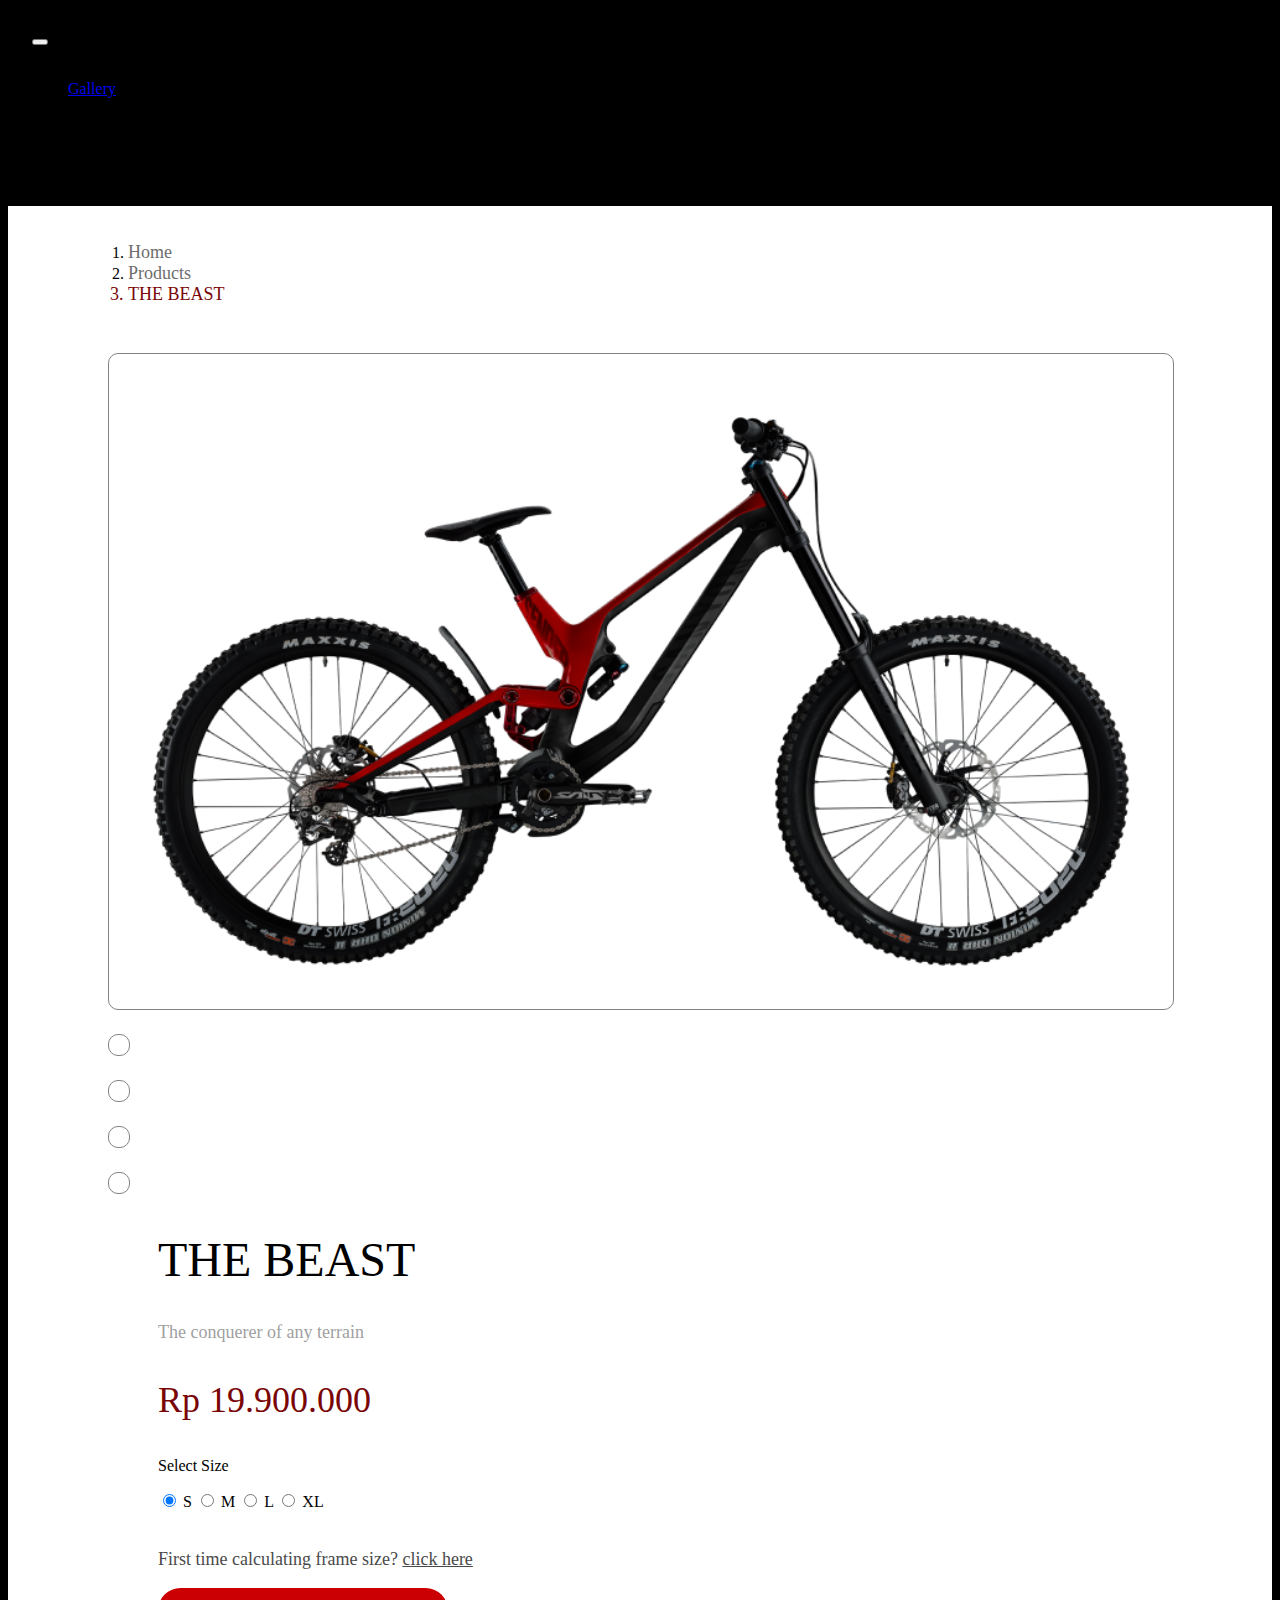
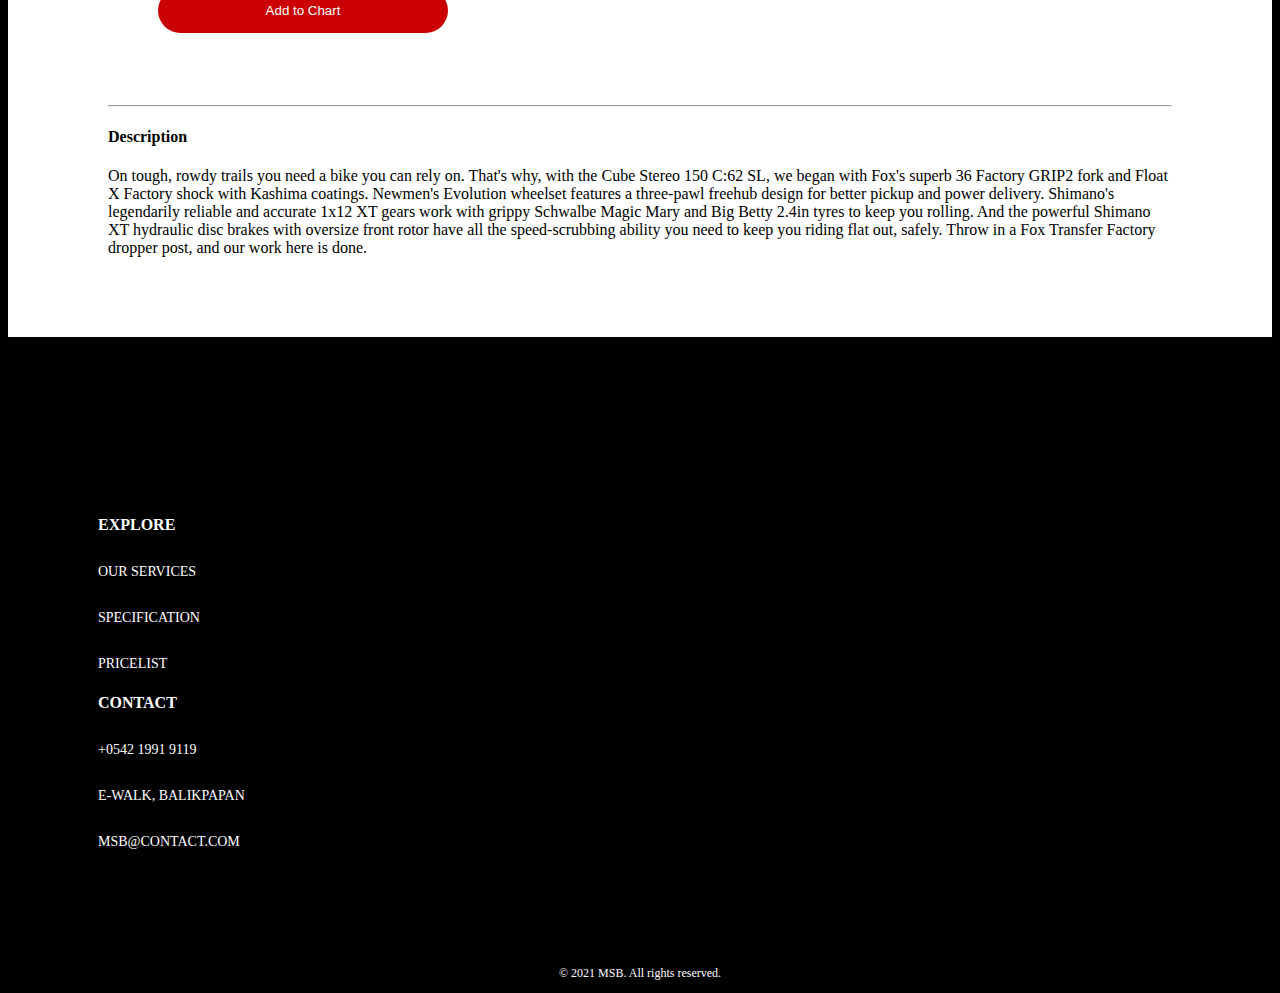
==== shop.html @ 003ff034 "Added shop pages" ====
<!DOCTYPE html>
<html lang="en">
  <head>
    <!-- Required meta tags -->
    <meta charset="utf-8" />
    <meta name="viewport" content="width=device-width, initial-scale=1" />

    <!-- Bootstrap CSS -->
    <link href="https://cdn.jsdelivr.net/npm/bootstrap@5.1.3/dist/css/bootstrap.min.css" rel="stylesheet" integrity="sha384-1BmE4kWBq78iYhFldvKuhfTAU6auU8tT94WrHftjDbrCEXSU1oBoqyl2QvZ6jIW3" crossorigin="anonymous" />
    <link rel="stylesheet" href="style.css" />
    <link rel="icon" href="img/Logo.png" />
    <title></title>
  </head>
  <body>

    <!--Navbar-->
    <nav class="navbar navbar-expand-sm navbar-dark mx-auto" style="background-color: black;">
        <div class="container-fluid">
          <a class="navbar-brand" href="#"><img src="img/Logo.png" style="width: 71px" alt="" /></a>
          <button class="navbar-toggler" type="button" data-bs-toggle="collapse" data-bs-target="#navbarSupportedContent" aria-controls="navbarSupportedContent" aria-expanded="false" aria-label="Toggle navigation">
            <span class="navbar-toggler-icon"></span>
          </button>
          <div class="collapse navbar-collapse" id="navbarSupportedContent">
            <ul class="navbar-nav me-auto mb-2 mb-lg-0">
              <li class="nav-item">
                <a class="nav-link  href="#">Home</a>
              </li>
              <li class="nav-item">
                <a class="nav-link" href="#">Gallery</a>
              </li>
              <li class="nav-item">
                <a class="nav-link active" aria-current="page">Product</a>
              </li>
              <li class="nav-item">
                <a class="nav-link">Review</a>
              </li>
              <li class="nav-item">
                <a class="nav-link">Support</a>
              </li>
            </ul>
            <input  id='searchBar' class="searchbar" name='search' type='search' placeholder='Search&hellip;'>
            <a class="navbar-brand " href="#" id="search"><img src="img/search.png" alt=""  onClick="searchBar()"/></a>
    </div>
          </div>
        </div>
      </nav>
    <!--Navbar-->

    <!--Breadcrumbs-->
    <div class="container bread">
        <nav aria-label="breadcrumb">
            <ol class="breadcrumb">
            <li class="breadcrumb-item"><a href="index.html">Home</a></li>
            <li class="breadcrumb-item"><a href="#">Products</a></li>
            <li class="breadcrumb-item active" id="active" aria-current="page">The Beast</li>
            </ol>
        </nav>
    </div>
    <!--Breadcrumbs-->

    <!--Product-->
    <div class="container products">
        <div class="row">

        <!--Gambar-->
            <div class="col-lg-6">
            <img class="imgbig" src="IMG/thebeast.png" alt="">
                <div class="row ">
                    <div class="col-3">
                    <img class="imgsmall" src="img/pngwing 2.png" alt="">
                    </div>
                    <div class="col-3">
                    <img class="imgsmall" src="img/pngwing 3.png" alt="">
                    </div><div class="col-3">
                        <img class="imgsmall" src="img/pngwing 2.png" alt="">
                        </div>
                        <div class="col-3">
                        <img class="imgsmall" src="img/pngwing 3.png" alt="">
                        </div>
                  
                </div>
            </div>
        <!--Gambar-->

        <!--Deskripsi-->
            <div class="col desc-product">
                <div class="row">
                <h1 class="title-product">
                    THE BEAST
                </h1>
                <p class="shortdesc"> The conquerer of any terrain</p>
                <p class="price">Rp 19.900.000</p>
                </div>

                <div class="row ">
                <div class="size">
                    <p>Select Size</p>
                    <div class="btn-group" role="group" aria-label="Basic radio toggle button group">
                        <input type="radio" class="btn-check  " name="btnradio" id="btnradio1" autocomplete="off" checked>
                        <label class="btn btn-outline-danger" for="btnradio1">S</label>
                      
                        <input type="radio" class="btn-check " name="btnradio" id="btnradio2" autocomplete="off">
                        <label class="btn btn-outline-danger" for="btnradio2">M</label>
                      
                        <input type="radio" class="btn-check " name="btnradio" id="btnradio3" autocomplete="off">
                        <label class="btn btn-outline-danger" for="btnradio3">L</label>

                        <input type="radio" class="btn-check " name="btnradio" id="btnradio4" autocomplete="off">
                        <label class="btn btn-outline-danger" for="btnradio4">XL</label>
                      </div>
                    

                </div>
                <p class="firsttime">First time calculating frame size? <a href="#">click here</a> </p>
                </div>
                <div class="row">
                <div class="button-container">
                <button id="orderbutton">
                    <a href="#"> Add to Chart</a>
                </button>
               
                </div>
                </div>
                
            </div>
        <!--Deskripsi-->

        <!--Text barang-->
        <div class="row textbarang">
            <hr>
            <h4>Description</h4>
            <p>On tough, rowdy trails you need a bike you can rely on. That's why, with the Cube Stereo 150 C:62 SL, we began with Fox's superb 36 Factory GRIP2 fork and Float X Factory shock with Kashima coatings. Newmen's Evolution wheelset features a three-pawl freehub design for better pickup and power delivery.
                Shimano's legendarily reliable and accurate 1x12 XT gears work with grippy Schwalbe Magic Mary and Big Betty 2.4in tyres to keep you rolling. And the powerful Shimano XT hydraulic disc brakes with oversize front rotor have all the speed-scrubbing ability you need to keep you riding flat out, safely. Throw in a Fox Transfer Factory dropper post, and our work here is done.</p>
        </div>
        <!--Text barang-->
        </div>



    </div>
    <!--Product-->


    <!--Footer-->
    <div class="container footer">
      <div class="row">
        <div class="col">
          <img src="img/logocapt.png" alt="" />
        </div>
        <div class="col">
          <div class="row footer-menu">
            <div class="col">
              <h4 class="footer-title">EXPLORE</h4>
              <p>OUR SERVICES</p>
              <p>SPECIFICATION</p>
              <p>PRICELIST</p>
            </div>
            <div class="col">
              <h4 class="footer-title">CONTACT</h4>
              <p>+0542 1991 9119</p>
              <p>E-WALK, BALIKPAPAN</p>
              <p>MSB@CONTACT.COM</p>
            </div>
          </div>
        </div>
      </div>
    </div>
    <!--Footer-->

    <!--Copyright-->
    <div class="copyright">
      <p>© 2021 MSB. All rights reserved.</p>
    </div>
    <!--Copyright-->
    <script src="index.js"></script>
    <script src="https://cdn.jsdelivr.net/npm/bootstrap@5.1.3/dist/js/bootstrap.bundle.min.js" integrity="sha384-ka7Sk0Gln4gmtz2MlQnikT1wXgYsOg+OMhuP+IlRH9sENBO0LRn5q+8nbTov4+1p" crossorigin="anonymous"></script>
  </body>
</html>
---- style.css ----
body {
  background-color: black;
}
.navbar {
  padding: 20px;
  justify-content: center;
}
.navbar-nav {
  justify-content: center;
  width: 100%;
}
.searchbar {
  display: none;
}
#searchBar {
  margin-right: 20px;
  border-radius: 20px;
  border: none;
  padding: 5px;
  font-size: 18px;
  transition: 2s;
}

.search {
  cursor: pointer;
}
.hero {
  padding-bottom: 50px;
  margin-bottom: 32px;
}
.h1-hero,
.p-hero {
  text-align: center;
}
.h1-hero {
  color: #cb0002;
  font-size: 48px;
  margin-bottom: 30px;
  font-weight: 400;
}
span {
  font-weight: 700;
}
.p-hero {
  margin-top: -20px;
  color: #9f9f9f;
  font-size: 24px;
}
.button-hero {
  width: 276px;
  height: 68px;
  background-color: #cb0002;
  border: none;
  color: white;
  font-size: 24px;
  border-radius: 50px;
  margin: auto;
}
.features {
  background-color: white;
  max-width: 100%;
  padding: 20px;
  margin: 0;
}
#img-features {
  width: 500px;
}
.h1-img,
.p-img {
  color: white;
  position: relative;
  top: -50%;
  text-align: center;
}
.why {
  padding: 50px;
}
#why-img {
  width: 500px;
}

#why-logo {
  width: 100px;
  margin-top: -15px;
}
.h1-why {
  font-size: 72px;
}
.h1-why,
.p-why {
  color: white;
}
.card-container p,
h1 {
  text-align: center;
}
.card-container {
  max-width: 100%;
  padding: 20px;
  background-color: white;
}
.card {
  text-align: center;
  width: 350px;
  border: #acacac 0, 5px solid;
  padding: 20px;
  border-radius: 10px;
}
.card-btn {
  width: 150px;
  max-width: 100%;
  height: 40px;
  background-color: #cb0002;
  color: white;
  border-radius: 20px;
}
.card-container h1 {
  margin-top: 72px;
}

.customer {
  max-width: 100%;
  padding: 20px;
  background-color: white;
  padding-bottom: 120px;
}
.customer h1 {
  margin-top: 72px;
  margin-bottom: 64px;
}
.card-cust {
  width: 310px;
  max-width: 100%;
  text-align: center;
  border: #d4d4d4 1px solid;
  border-radius: 10px;
  padding-top: 30px;
}
.cust-img {
  width: 100px;
  margin: auto;
}
.card-text-cust {
  font-size: 14px;
}
.region {
  font-size: 12px;
  color: #9f9f9f;
}
.row .footer-menu {
  padding-top: 50px;
}
.footer {
  padding: 90px;
}
.footer-title {
  color: white;
}
.footer p {
  margin-top: 30px;
  color: white;
  font-size: 14px;
  font-weight: 300;
}
.copyright {
  text-align: center;
  font-size: 12px;
  color: white;
  font-weight: 200;
}
.bread {
  background: white;
  max-width: 100%;
  padding: 20px 20px 20px 80px;
}
.breadcrumb-item a {
  font-weight: 300;
  font-size: 18px;
  color: #6d6d6d;
  text-decoration: none;
}
#active {
  color: #790506;
  text-transform: uppercase;
  font-size: 18px;
  font-weight: normal;
}
.products {
  background-color: white;
  max-width: 100%;
  padding: 12px 100px 64px 100px;
}
.desc-product {
  margin-left: 50px;
}
.imgbig {
  width: 100%;
  border: 1px solid #838383;
  border-radius: 10px;
}
.imgsmall {
  width: 120px;
  margin-top: 20px;
  padding: 10px;
  border: 1px solid #838383;
  border-radius: 10px;
}
.title-product {
  font-size: 48px;
  font-weight: 500;
  line-height: 59px;
  text-align: left;
}
.shortdesc {
  font-size: 18px;
  font-weight: 400;
  line-height: 21px;
  color: #9f9f9f;
  text-align: left;
}
.price {
  font-size: 36px;
  font-weight: 500;
  line-height: 42px;
  text-align: left;
  color: #790506;
}
.btn-group {
  padding: 0px 0 20px 0;
}
.firsttime {
  font-weight: 400;
  color: #4a4a4a;
  font-size: 18px;
}
.firsttime a {
  font-weight: 400;
  color: #4a4a4a;
  font-size: 18px;
}
#orderbutton {
  background-color: #cb0002;
  border-radius: 50px;
  width: 290px;
  height: 45px;
  border-style: unset;
}
#orderbutton a {
  text-decoration: none;
  color: white;
}
.textbarang {
  padding-top: 64px;
}
/*/////////////////////////////////////////BREAKPOINTS/////////////////////////////////////////*/
@media (max-width: 1200px) {
  #img-features {
    width: 400px;
  }
  #why-img {
    width: 300px;
  }
  .card {
    margin: auto;
    text-align: center;
    width: 250px;
  }
  .card-cust {
    width: 280px;
  }
  .imgsmall {
    width: 100%;
  }
}
@media (max-width: 992px) {
  #img-features {
    width: 300px;
  }
  .h1-img {
    font-size: 24px;
  }
  .p-img {
    font-size: 12px;
  }
  #why-img {
    display: none;
  }
  .card {
    width: 200px;
  }
  .card-cust {
    width: 180px;
    padding: 10px;
  }
  .desc-product {
    margin-left: 0px;
    margin-top: 20px;
  }
}
@media (max-width: 768px) {
  #img-features {
    width: 100%;
    margin-bottom: 32px;
  }
  .h1-img {
    font-size: 36px;
  }
  .p-img {
    font-size: 18px;
  }
  .card {
    width: 400px;
    margin-bottom: 20px;
  }
  .card-cust {
    width: 300px;
    margin: auto;
    margin-bottom: 20px;
  }
  .imgbig {
    width: 100%;
  }
  .imgsmall {
    width: 100%;
  }
}
@media (max-width: 576px) {
  .p-hero {
    font-size: 18px;
  }
  .h1-hero {
    font-size: 36px;
  }
  .button-hero {
    width: 226px;
    height: 48px;
    font-size: 18px;
  }
  .card {
    width: 260px;
    margin-bottom: 20px;
  }
  .card-cust {
    width: 250px;
  }
  .products {
    padding: 12px 15px 64px 15px;
  }
  .imgsmall {
    width: 100%;
  }
  .imgbig {
    width: 550px;
    margin: auto;
    max-width: 100%;
  }
}
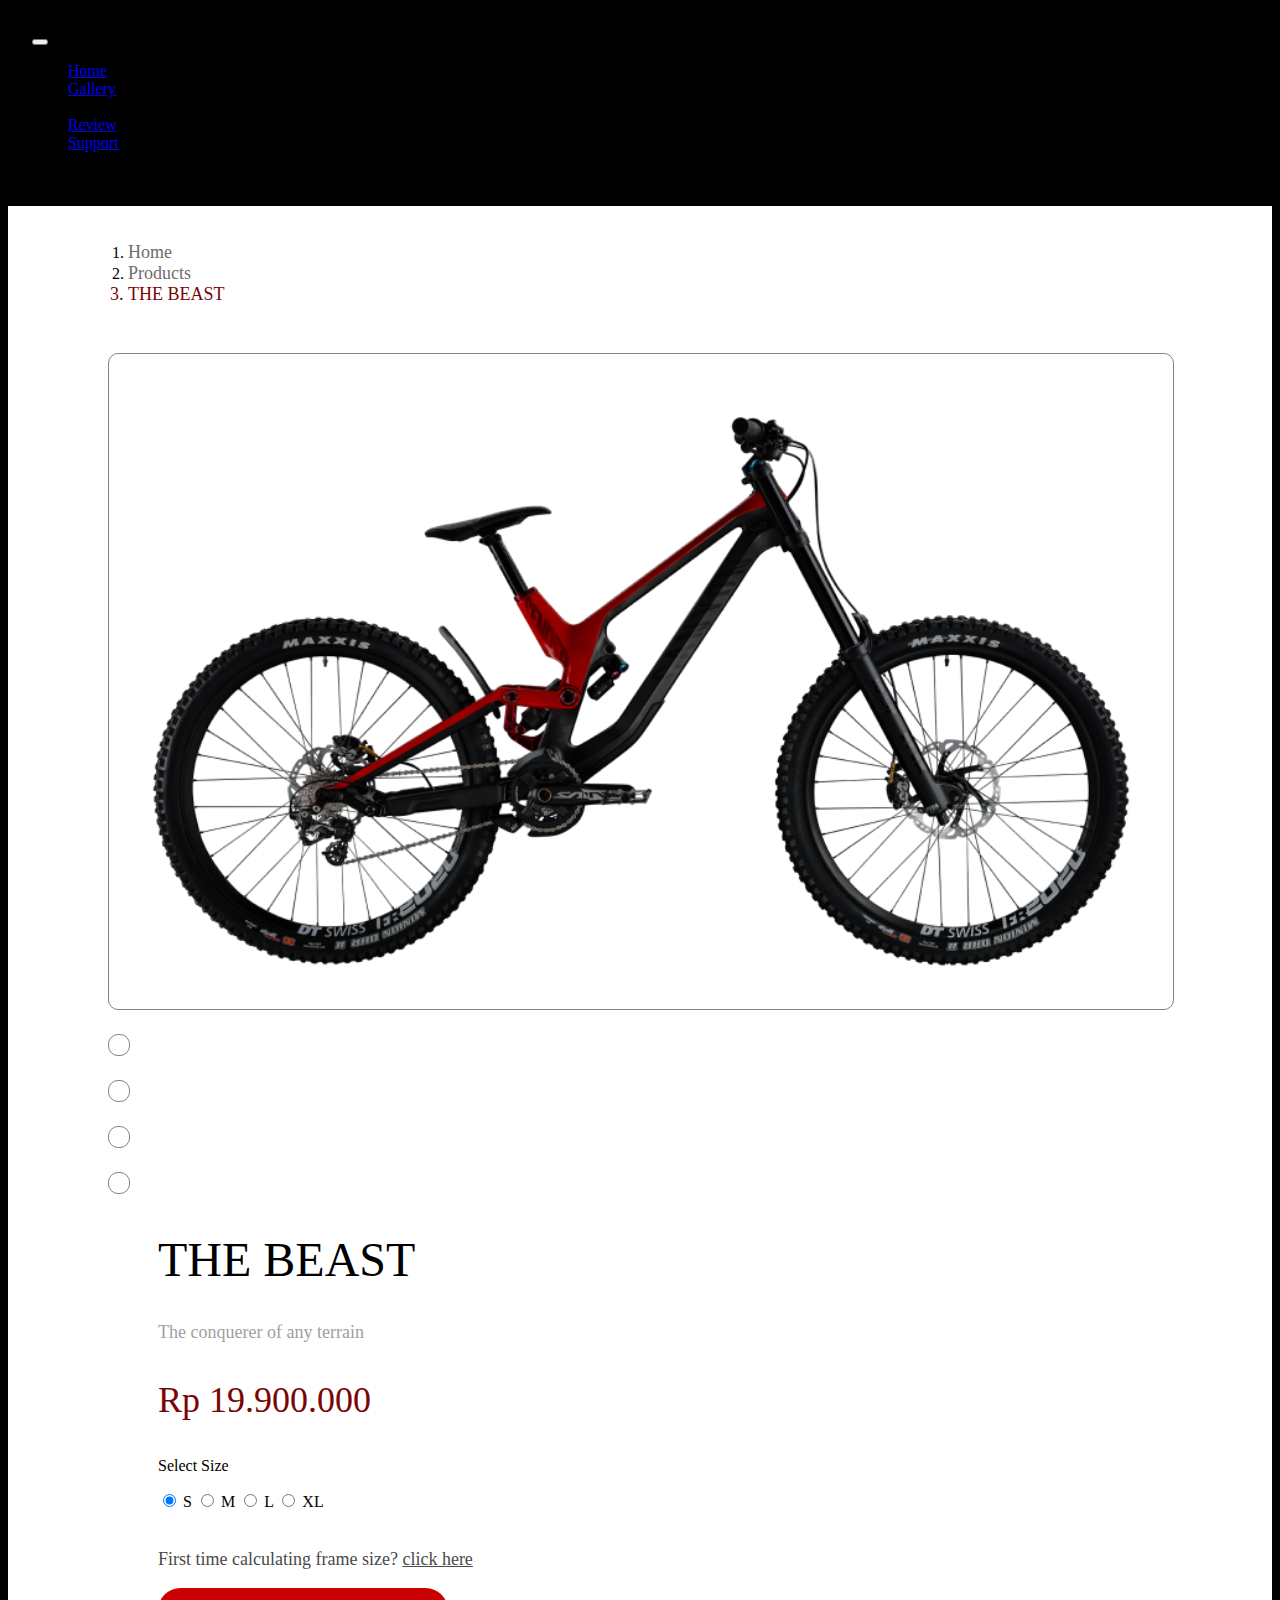
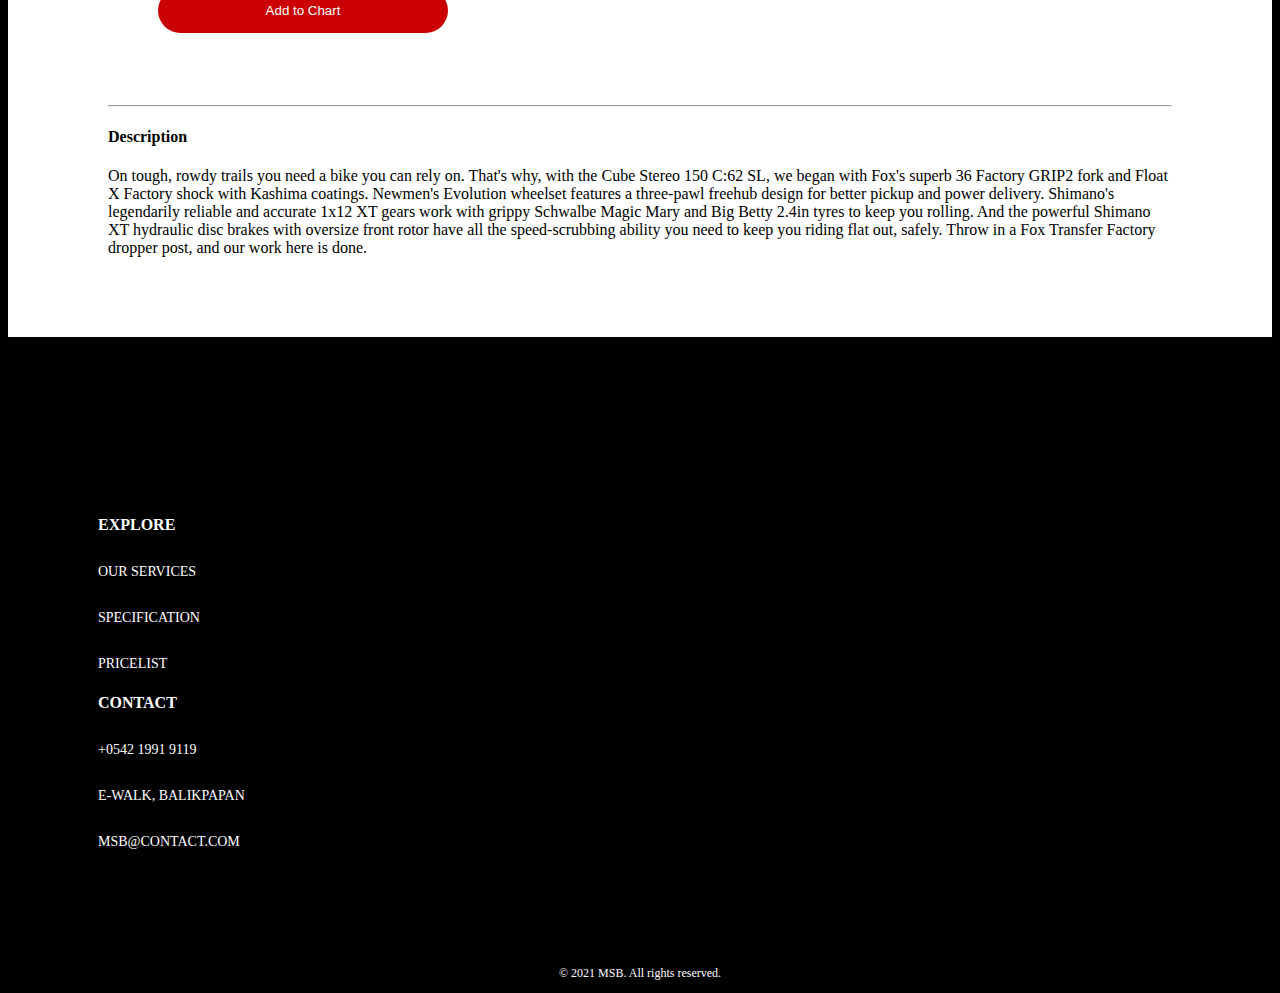
==== commit 755567d5: "Linked to specific pages" ====
--- a/shop.html
+++ b/shop.html
@@ -16,26 +16,26 @@
     <!--Navbar-->
     <nav class="navbar navbar-expand-sm navbar-dark mx-auto" style="background-color: black;">
         <div class="container-fluid">
-          <a class="navbar-brand" href="#"><img src="img/Logo.png" style="width: 71px" alt="" /></a>
+          <a class="navbar-brand" href="index.html"><img src="img/Logo.png" style="width: 71px" alt="" /></a>
           <button class="navbar-toggler" type="button" data-bs-toggle="collapse" data-bs-target="#navbarSupportedContent" aria-controls="navbarSupportedContent" aria-expanded="false" aria-label="Toggle navigation">
             <span class="navbar-toggler-icon"></span>
           </button>
           <div class="collapse navbar-collapse" id="navbarSupportedContent">
             <ul class="navbar-nav me-auto mb-2 mb-lg-0">
               <li class="nav-item">
-                <a class="nav-link  href="#">Home</a>
+                <a class="nav-link"   href="index.html">Home</a>
               </li>
               <li class="nav-item">
-                <a class="nav-link" href="#">Gallery</a>
+                <a class="nav-link" href="shop.html">Gallery</a>
               </li>
               <li class="nav-item">
                 <a class="nav-link active" aria-current="page">Product</a>
               </li>
               <li class="nav-item">
-                <a class="nav-link">Review</a>
+                <a class="nav-link" href="shop.html">Review</a>
               </li>
               <li class="nav-item">
-                <a class="nav-link">Support</a>
+                <a class="nav-link" href="shop.html">Support</a>
               </li>
             </ul>
             <input  id='searchBar' class="searchbar" name='search' type='search' placeholder='Search&hellip;'>
--- a/style.css
+++ b/style.css
@@ -55,6 +55,10 @@
   font-size: 24px;
   border-radius: 50px;
   margin: auto;
+}
+.button-hero a {
+  text-decoration: none;
+  color: white;
 }
 .features {
   background-color: white;
